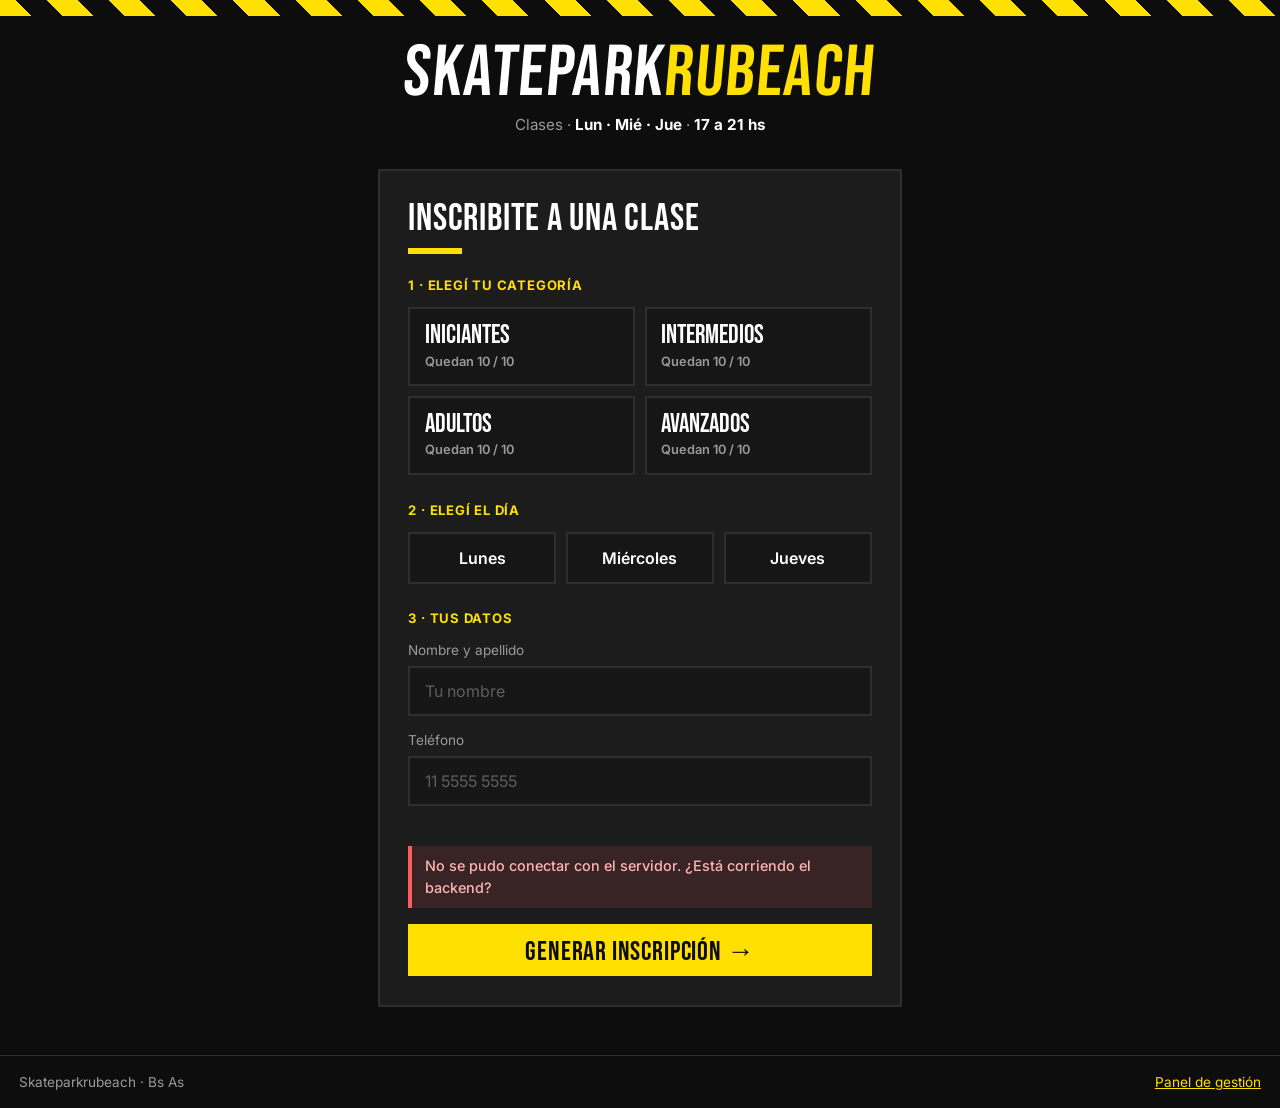
==== skateparkrubeach/index.html @ 7babcea9 "Add skatepark inscription system Skateparkrubeach enrolment app (frontend): student form with WhatsA" ====
<!DOCTYPE html>
<html lang="es">
<head>
  <meta charset="UTF-8" />
  <meta name="viewport" content="width=device-width, initial-scale=1.0" />
  <title>Skateparkrubeach · Inscripción a clases</title>
  <meta name="description" content="Inscribite a las clases de Skateparkrubeach. Lunes, miércoles y jueves de 17 a 21 hs." />
  <meta name="theme-color" content="#0d0d0d" />

  <link rel="preconnect" href="https://fonts.googleapis.com" />
  <link rel="preconnect" href="https://fonts.gstatic.com" crossorigin />
  <link href="https://fonts.googleapis.com/css2?family=Bebas+Neue&family=Inter:wght@400;500;600;700&display=swap" rel="stylesheet" />
  <link rel="stylesheet" href="styles.css" />
</head>
<body>
  <div class="stripe"></div>

  <header class="hd">
    <h1 class="hd-logo">SKATEPARK<span class="hd-logo-y">RUBEACH</span></h1>
    <p class="hd-info">
      Clases · <strong>Lun · Mié · Jue</strong> · <strong>17 a 21 hs</strong>
    </p>
  </header>

  <main class="wrap">
    <!-- ===== FORM ===== -->
    <form id="form" class="card" novalidate>
      <h2 class="sec-title">Inscribite a una clase</h2>

      <!-- Categoría -->
      <fieldset class="field">
        <legend>1 · Elegí tu categoría</legend>
        <div class="cat-grid" id="cat-grid">
          <label class="cat-card">
            <input type="radio" name="category" value="Iniciantes" />
            <span class="cat-name">Iniciantes</span>
            <span class="cat-spots" data-cat="Iniciantes">–</span>
          </label>
          <label class="cat-card">
            <input type="radio" name="category" value="Intermedios" />
            <span class="cat-name">Intermedios</span>
            <span class="cat-spots" data-cat="Intermedios">–</span>
          </label>
          <label class="cat-card">
            <input type="radio" name="category" value="Adultos" />
            <span class="cat-name">Adultos</span>
            <span class="cat-spots" data-cat="Adultos">–</span>
          </label>
          <label class="cat-card">
            <input type="radio" name="category" value="Avanzados" />
            <span class="cat-name">Avanzados</span>
            <span class="cat-spots" data-cat="Avanzados">–</span>
          </label>
        </div>
      </fieldset>

      <!-- Día -->
      <fieldset class="field">
        <legend>2 · Elegí el día</legend>
        <div class="day-grid">
          <label class="day-card">
            <input type="radio" name="day" value="Lunes" />
            <span>Lunes</span>
          </label>
          <label class="day-card">
            <input type="radio" name="day" value="Miércoles" />
            <span>Miércoles</span>
          </label>
          <label class="day-card">
            <input type="radio" name="day" value="Jueves" />
            <span>Jueves</span>
          </label>
        </div>
      </fieldset>

      <!-- Datos -->
      <fieldset class="field">
        <legend>3 · Tus datos</legend>
        <label class="inp">
          <span>Nombre y apellido</span>
          <input type="text" name="name" autocomplete="name" placeholder="Tu nombre" />
        </label>
        <label class="inp">
          <span>Teléfono</span>
          <input type="tel" name="phone" autocomplete="tel" inputmode="tel" placeholder="11 5555 5555" />
        </label>
      </fieldset>

      <p class="form-error" id="error" role="alert" hidden></p>

      <button type="submit" class="btn-go">Generar inscripción →</button>
    </form>

    <!-- ===== SUCCESS ===== -->
    <section class="card success" id="success" hidden>
      <span class="success-tick">✓</span>
      <h2 class="sec-title">¡Casi listo, <span id="s-name">crack</span>!</h2>
      <p class="success-text">
        Guardamos tu lugar en <strong id="s-detail">–</strong>.
        Tocá el botón para <strong>confirmar por WhatsApp</strong> y listo.
      </p>
      <a id="wa-link" class="btn-wa" href="#" target="_blank" rel="noopener">
        Confirmar por WhatsApp
      </a>
      <button type="button" class="btn-ghost" id="reset">Inscribir a otra persona</button>
    </section>
  </main>

  <footer class="ft">
    <span>Skateparkrubeach · Bs As</span>
    <a href="admin.html">Panel de gestión</a>
  </footer>

  <script src="store.js"></script>
  <script src="app.js"></script>
</body>
</html>
---- skateparkrubeach/styles.css ----
/* ============================================================
   Skateparkrubeach · sistema de inscripción
   Estilo: urbano / skate · negro, blanco y amarillo · mobile-first
   Títulos: Bebas Neue · Cuerpo: Inter
   ============================================================ */

:root {
  --black:  #0d0d0d;
  --ink:    #161616;
  --panel:  #1c1c1c;
  --yellow: #ffe000;
  --white:  #ffffff;
  --muted:  #9a9a9a;
  --line:   #2e2e2e;
  --danger: #ff5b5b;

  --bebas: 'Bebas Neue', Impact, sans-serif;
  --inter: 'Inter', system-ui, sans-serif;
}

* { margin: 0; padding: 0; box-sizing: border-box; }
html { -webkit-text-size-adjust: 100%; }

body {
  background: var(--black);
  color: var(--white);
  font-family: var(--inter);
  font-size: 16px;
  line-height: 1.5;
  -webkit-font-smoothing: antialiased;
}

a { color: var(--yellow); }
::selection { background: var(--yellow); color: var(--black); }

/* cinta de peligro */
.stripe {
  height: 16px;
  background: repeating-linear-gradient(45deg, var(--yellow) 0 22px, var(--black) 22px 44px);
}

/* ===== header ===== */
.hd { text-align: center; padding: 1.6rem 1.2rem 0.6rem; }
.hd-logo {
  font-family: var(--bebas);
  font-weight: 400;
  font-size: clamp(2.6rem, 11vw, 4.5rem);
  line-height: 0.9;
  letter-spacing: 0.02em;
  transform: skewX(-5deg);
}
.hd-logo-y { color: var(--yellow); }
.hd-info { color: var(--muted); font-size: 0.95rem; margin-top: 0.5rem; }
.hd-info strong { color: var(--white); }

/* ===== layout ===== */
.wrap { max-width: 560px; margin: 0 auto; padding: 1.4rem 1.1rem 3rem; }
.wrap--wide { max-width: 1000px; }

.card {
  background: var(--panel);
  border: 2px solid var(--line);
  padding: clamp(1.1rem, 4vw, 1.8rem);
}

.sec-title {
  font-family: var(--bebas);
  font-weight: 400;
  font-size: clamp(1.8rem, 6vw, 2.4rem);
  letter-spacing: 0.02em;
  line-height: 1;
  margin-bottom: 1.4rem;
}
.sec-title::after { content: ''; display: block; width: 54px; height: 6px; background: var(--yellow); margin-top: 0.6rem; }

/* ===== form ===== */
.field { border: none; margin-bottom: 1.6rem; }
.field legend {
  font-weight: 700;
  font-size: 0.82rem;
  letter-spacing: 0.06em;
  text-transform: uppercase;
  color: var(--yellow);
  margin-bottom: 0.7rem;
}

/* categorías */
.cat-grid { display: grid; grid-template-columns: repeat(2, 1fr); gap: 0.6rem; }
.cat-card {
  position: relative;
  display: flex;
  flex-direction: column;
  gap: 0.2rem;
  padding: 0.85rem 0.9rem;
  background: var(--ink);
  border: 2px solid var(--line);
  cursor: pointer;
  transition: border-color 0.15s ease, background 0.15s ease, transform 0.1s ease;
}
.cat-card input { position: absolute; opacity: 0; pointer-events: none; }
.cat-name { font-family: var(--bebas); font-size: 1.6rem; line-height: 1; }
.cat-spots { font-size: 0.8rem; color: var(--muted); font-weight: 600; }
.cat-card:active { transform: scale(0.98); }
.cat-card:has(input:focus-visible) { outline: 3px solid var(--yellow); outline-offset: 2px; }
.cat-card:has(input:checked) { background: var(--yellow); border-color: var(--yellow); color: var(--black); }
.cat-card:has(input:checked) .cat-spots { color: rgba(0, 0, 0, 0.7); }
.cat-card.is-full { opacity: 0.45; cursor: not-allowed; }
.cat-card.is-full .cat-spots { color: var(--danger); }

/* días */
.day-grid { display: grid; grid-template-columns: repeat(3, 1fr); gap: 0.6rem; }
.day-card {
  position: relative;
  text-align: center;
  padding: 0.75rem 0.4rem;
  background: var(--ink);
  border: 2px solid var(--line);
  font-weight: 600;
  cursor: pointer;
  transition: border-color 0.15s ease, background 0.15s ease, transform 0.1s ease;
}
.day-card input { position: absolute; opacity: 0; pointer-events: none; }
.day-card:active { transform: scale(0.98); }
.day-card:has(input:focus-visible) { outline: 3px solid var(--yellow); outline-offset: 2px; }
.day-card:has(input:checked) { background: var(--yellow); border-color: var(--yellow); color: var(--black); }

/* inputs */
.inp { display: block; margin-bottom: 0.9rem; }
.inp span { display: block; font-size: 0.85rem; color: var(--muted); margin-bottom: 0.35rem; }
.inp input {
  width: 100%;
  padding: 0.8rem 0.9rem;
  background: var(--ink);
  border: 2px solid var(--line);
  color: var(--white);
  font-family: var(--inter);
  font-size: 1rem;
}
.inp input::placeholder { color: #5e5e5e; }
.inp input:focus { outline: none; border-color: var(--yellow); }

.form-error {
  background: rgba(255, 91, 91, 0.12);
  border-left: 4px solid var(--danger);
  color: #ffb3b3;
  padding: 0.6rem 0.8rem;
  font-size: 0.9rem;
  font-weight: 500;
  margin-bottom: 1rem;
}

/* botón principal */
.btn-go {
  width: 100%;
  font-family: var(--bebas);
  font-size: 1.7rem;
  letter-spacing: 0.03em;
  background: var(--yellow);
  color: var(--black);
  border: none;
  padding: 0.7rem 1rem 0.5rem;
  cursor: pointer;
  transition: transform 0.1s ease, filter 0.15s ease;
}
.btn-go:hover { filter: brightness(1.05); }
.btn-go:active { transform: scale(0.99); }

/* ===== success ===== */
.success { text-align: center; margin-top: 1rem; }
.success-tick {
  display: inline-grid;
  place-items: center;
  width: 64px; height: 64px;
  border-radius: 50%;
  background: var(--yellow);
  color: var(--black);
  font-size: 2.2rem;
  font-weight: 700;
  margin-bottom: 1rem;
}
.success .sec-title::after { margin-inline: auto; }
.success-text { color: var(--muted); margin: 0.5rem 0 1.4rem; }
.success-text strong { color: var(--white); }
.btn-wa {
  display: block;
  font-family: var(--bebas);
  font-size: 1.6rem;
  letter-spacing: 0.03em;
  background: var(--yellow);
  color: var(--black);
  padding: 0.7rem 1rem 0.5rem;
  text-decoration: none;
  margin-bottom: 0.8rem;
}
.btn-ghost {
  width: 100%;
  background: none;
  border: 2px solid var(--line);
  color: var(--white);
  padding: 0.6rem;
  font-size: 0.95rem;
  font-weight: 600;
  cursor: pointer;
}
.btn-ghost:hover { border-color: var(--yellow); color: var(--yellow); }

/* ===== footer ===== */
.ft {
  display: flex;
  justify-content: space-between;
  align-items: center;
  gap: 1rem;
  padding: 1rem 1.2rem;
  border-top: 1px solid var(--line);
  color: var(--muted);
  font-size: 0.85rem;
}

/* ===== admin: totales ===== */
.totals { display: grid; grid-template-columns: repeat(2, 1fr); gap: 0.6rem; margin-bottom: 1.4rem; }
.total-card {
  background: var(--panel);
  border: 2px solid var(--line);
  border-left: 6px solid var(--yellow);
  padding: 0.7rem 0.9rem;
  display: flex;
  flex-direction: column;
}
.total-card.is-full { border-left-color: var(--danger); }
.total-cat { font-size: 0.8rem; color: var(--muted); font-weight: 600; text-transform: uppercase; letter-spacing: 0.04em; }
.total-count { font-family: var(--bebas); font-size: 2.4rem; line-height: 1; }
.total-max { color: var(--muted); font-size: 1.4rem; }

/* ===== admin: toolbar ===== */
.toolbar { display: flex; flex-wrap: wrap; gap: 0.7rem; align-items: flex-end; margin-bottom: 1.2rem; }
.filter { display: flex; flex-direction: column; gap: 0.25rem; flex: 1 1 130px; }
.filter span { font-size: 0.78rem; color: var(--muted); font-weight: 600; }
.filter select {
  background: var(--ink);
  border: 2px solid var(--line);
  color: var(--white);
  padding: 0.55rem 0.6rem;
  font-family: var(--inter);
  font-size: 0.95rem;
}
.filter select:focus { outline: none; border-color: var(--yellow); }
.btn-csv {
  background: none;
  border: 2px solid var(--yellow);
  color: var(--yellow);
  font-weight: 700;
  padding: 0.55rem 1rem;
  cursor: pointer;
  flex: 0 0 auto;
}
.btn-csv:hover { background: var(--yellow); color: var(--black); }

/* ===== admin: tabla (mobile = tarjetas) ===== */
.table-wrap { width: 100%; }
.tbl { width: 100%; border-collapse: collapse; }
.tbl thead { display: none; }
.tbl tr {
  display: block;
  background: var(--panel);
  border: 2px solid var(--line);
  margin-bottom: 0.7rem;
  padding: 0.4rem 0.8rem;
}
.tbl tr.is-present { border-color: var(--yellow); }
.tbl td {
  display: flex;
  justify-content: space-between;
  align-items: center;
  gap: 1rem;
  padding: 0.4rem 0;
  border-bottom: 1px solid var(--line);
}
.tbl td:last-child { border-bottom: none; }
.tbl td::before {
  content: attr(data-label);
  font-size: 0.75rem;
  font-weight: 600;
  color: var(--muted);
  text-transform: uppercase;
  letter-spacing: 0.04em;
}
.tbl td:last-child::before { content: none; }

.att {
  background: var(--ink);
  border: 2px solid var(--line);
  color: var(--white);
  font-weight: 600;
  padding: 0.4rem 0.8rem;
  cursor: pointer;
  white-space: nowrap;
}
.att--on { background: var(--yellow); border-color: var(--yellow); color: var(--black); }
.del {
  background: none;
  border: 2px solid var(--line);
  color: var(--danger);
  width: 34px; height: 34px;
  font-size: 1rem;
  cursor: pointer;
  line-height: 1;
}
.del:hover { border-color: var(--danger); }

.empty { color: var(--muted); text-align: center; padding: 2rem 0; }

.note {
  margin-top: 1.4rem;
  background: var(--panel);
  border-left: 4px solid var(--yellow);
  padding: 0.7rem 0.9rem;
  font-size: 0.85rem;
  color: var(--muted);
}
.note strong { color: var(--white); }

/* ===== escritorio ===== */
@media (min-width: 640px) {
  .totals { grid-template-columns: repeat(4, 1fr); }
}

@media (min-width: 760px) {
  .tbl thead { display: table-header-group; }
  .tbl tr { display: table-row; background: none; border: none; margin: 0; padding: 0; }
  .tbl tr.is-present { background: rgba(255, 224, 0, 0.07); }
  .tbl th, .tbl td {
    display: table-cell;
    text-align: left;
    padding: 0.75rem 0.8rem;
    border-bottom: 1px solid var(--line);
    vertical-align: middle;
  }
  .tbl th {
    font-family: var(--bebas);
    font-weight: 400;
    font-size: 1.2rem;
    letter-spacing: 0.03em;
    color: var(--yellow);
    border-bottom: 2px solid var(--line);
  }
  .tbl td::before { content: none; }
}

@media (prefers-reduced-motion: reduce) {
  * { transition: none !important; }
}
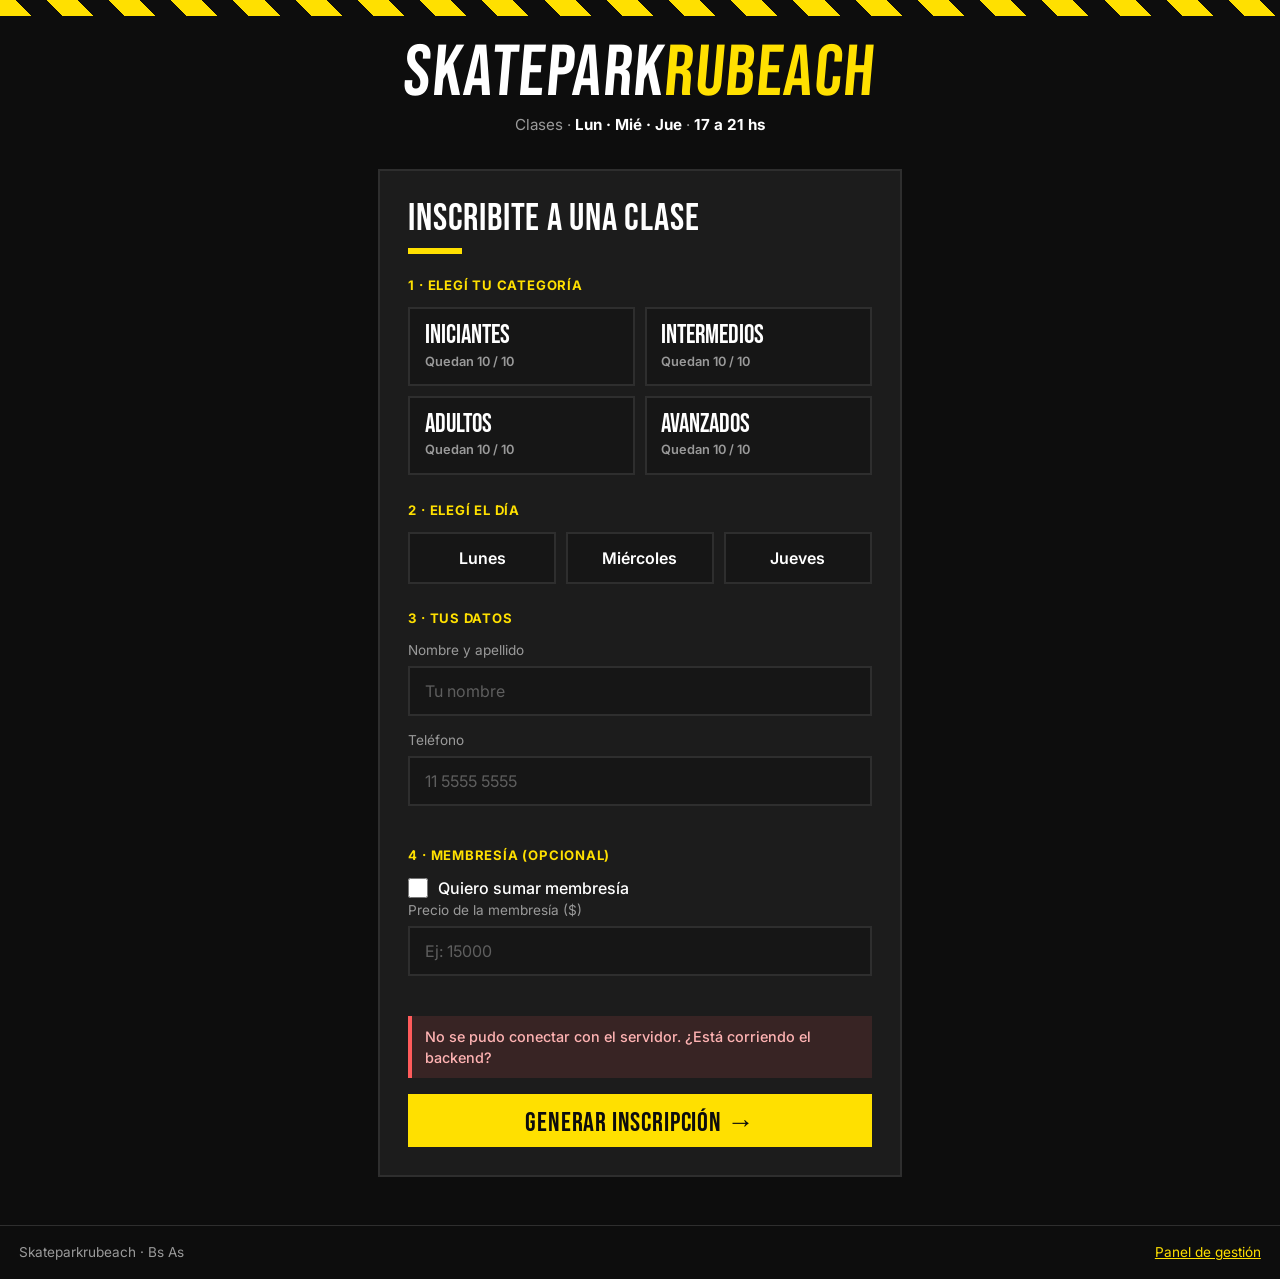
==== commit a138b958: "Add optional membership to enrolment form and admin Step 4 "Membresía (opcional)": checkbox + price " ====
--- a/skateparkrubeach/index.html
+++ b/skateparkrubeach/index.html
@@ -86,6 +86,19 @@
         </label>
       </fieldset>
 
+      <!-- Membresía (opcional) -->
+      <fieldset class="field">
+        <legend>4 · Membresía (opcional)</legend>
+        <label class="check">
+          <input type="checkbox" id="membresia" name="membresia" />
+          <span>Quiero sumar membresía</span>
+        </label>
+        <label class="inp" id="precio-group" hidden>
+          <span>Precio de la membresía ($)</span>
+          <input type="number" id="precio" name="precio" min="0" step="100" inputmode="numeric" placeholder="Ej: 15000" />
+        </label>
+      </fieldset>
+
       <p class="form-error" id="error" role="alert" hidden></p>
 
       <button type="submit" class="btn-go">Generar inscripción →</button>
--- a/skateparkrubeach/styles.css
+++ b/skateparkrubeach/styles.css
@@ -138,6 +138,9 @@
 }
 .inp input::placeholder { color: #5e5e5e; }
 .inp input:focus { outline: none; border-color: var(--yellow); }
+
+.check { display: flex; align-items: center; gap: 0.6rem; cursor: pointer; font-weight: 500; }
+.check input { width: 20px; height: 20px; accent-color: var(--yellow); cursor: pointer; }
 
 .form-error {
   background: rgba(255, 91, 91, 0.12);
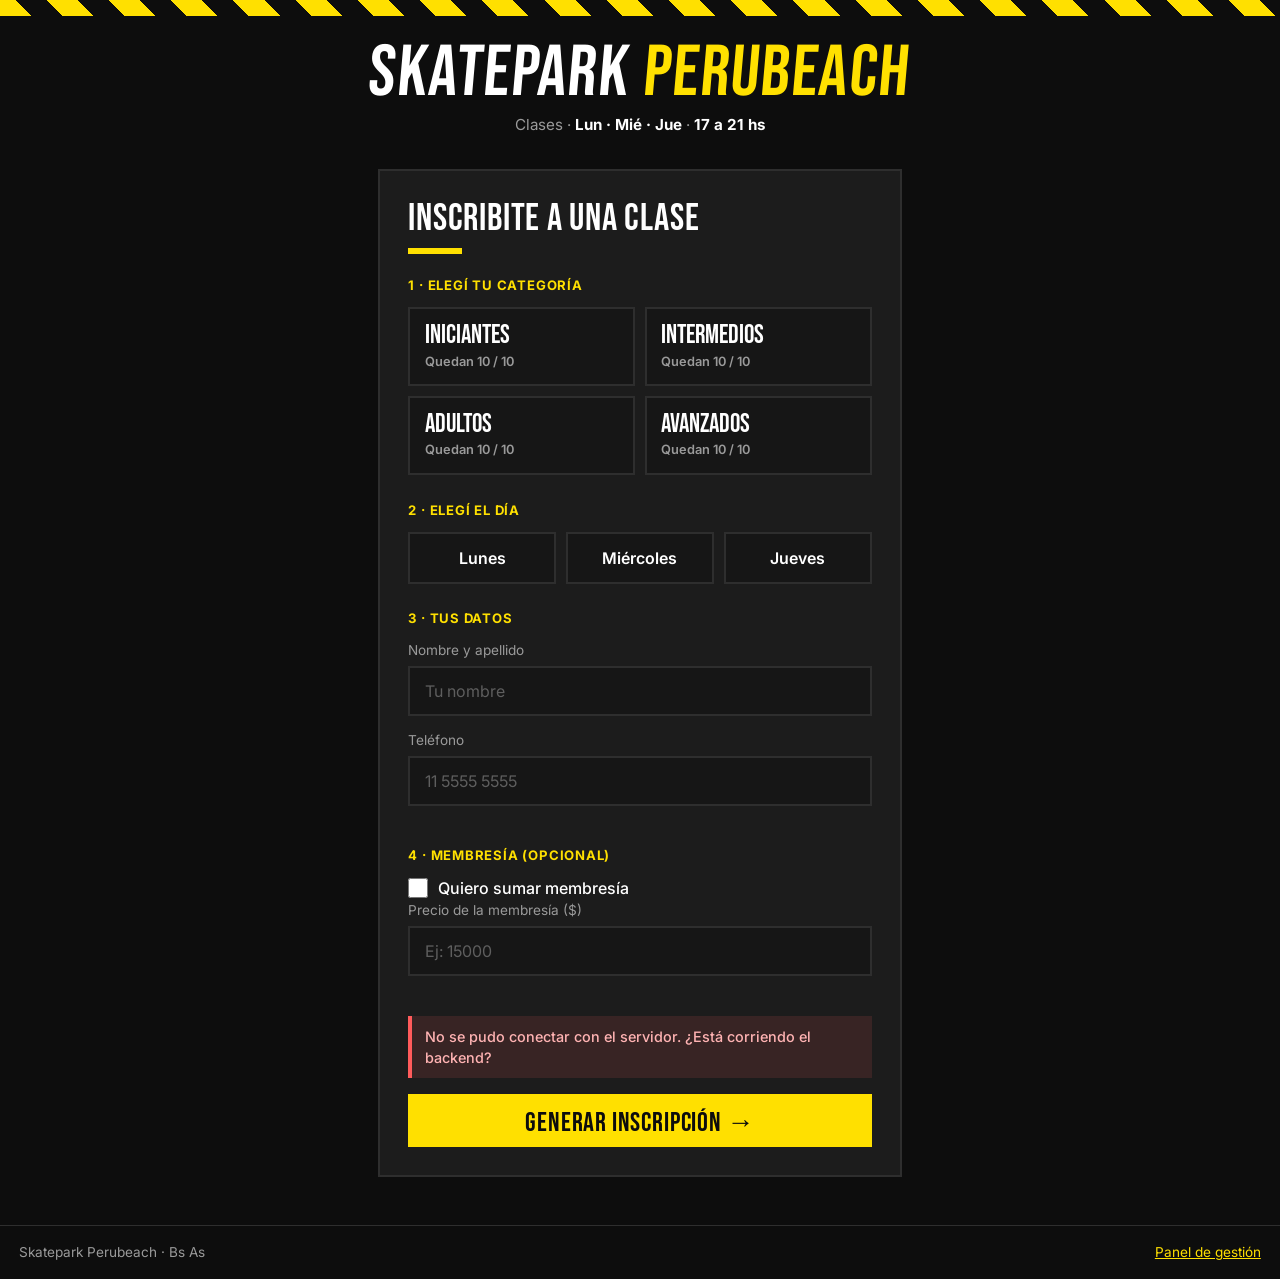
==== commit 54b92488: "Rebrand skatepark display name to Skatepark Perubeach Co-Authored-By: Claude Opus 4.7 (1M context) <" ====
--- a/skateparkrubeach/index.html
+++ b/skateparkrubeach/index.html
@@ -3,8 +3,8 @@
 <head>
   <meta charset="UTF-8" />
   <meta name="viewport" content="width=device-width, initial-scale=1.0" />
-  <title>Skateparkrubeach · Inscripción a clases</title>
-  <meta name="description" content="Inscribite a las clases de Skateparkrubeach. Lunes, miércoles y jueves de 17 a 21 hs." />
+  <title>Skatepark Perubeach · Inscripción a clases</title>
+  <meta name="description" content="Inscribite a las clases de Skatepark Perubeach. Lunes, miércoles y jueves de 17 a 21 hs." />
   <meta name="theme-color" content="#0d0d0d" />
 
   <link rel="preconnect" href="https://fonts.googleapis.com" />
@@ -16,7 +16,7 @@
   <div class="stripe"></div>
 
   <header class="hd">
-    <h1 class="hd-logo">SKATEPARK<span class="hd-logo-y">RUBEACH</span></h1>
+    <h1 class="hd-logo">SKATEPARK <span class="hd-logo-y">PERUBEACH</span></h1>
     <p class="hd-info">
       Clases · <strong>Lun · Mié · Jue</strong> · <strong>17 a 21 hs</strong>
     </p>
@@ -120,7 +120,7 @@
   </main>
 
   <footer class="ft">
-    <span>Skateparkrubeach · Bs As</span>
+    <span>Skatepark Perubeach · Bs As</span>
     <a href="admin.html">Panel de gestión</a>
   </footer>
 
--- a/skateparkrubeach/styles.css
+++ b/skateparkrubeach/styles.css
@@ -1,5 +1,5 @@
 /* ============================================================
-   Skateparkrubeach · sistema de inscripción
+   Skatepark Perubeach · sistema de inscripción
    Estilo: urbano / skate · negro, blanco y amarillo · mobile-first
    Títulos: Bebas Neue · Cuerpo: Inter
    ============================================================ */
